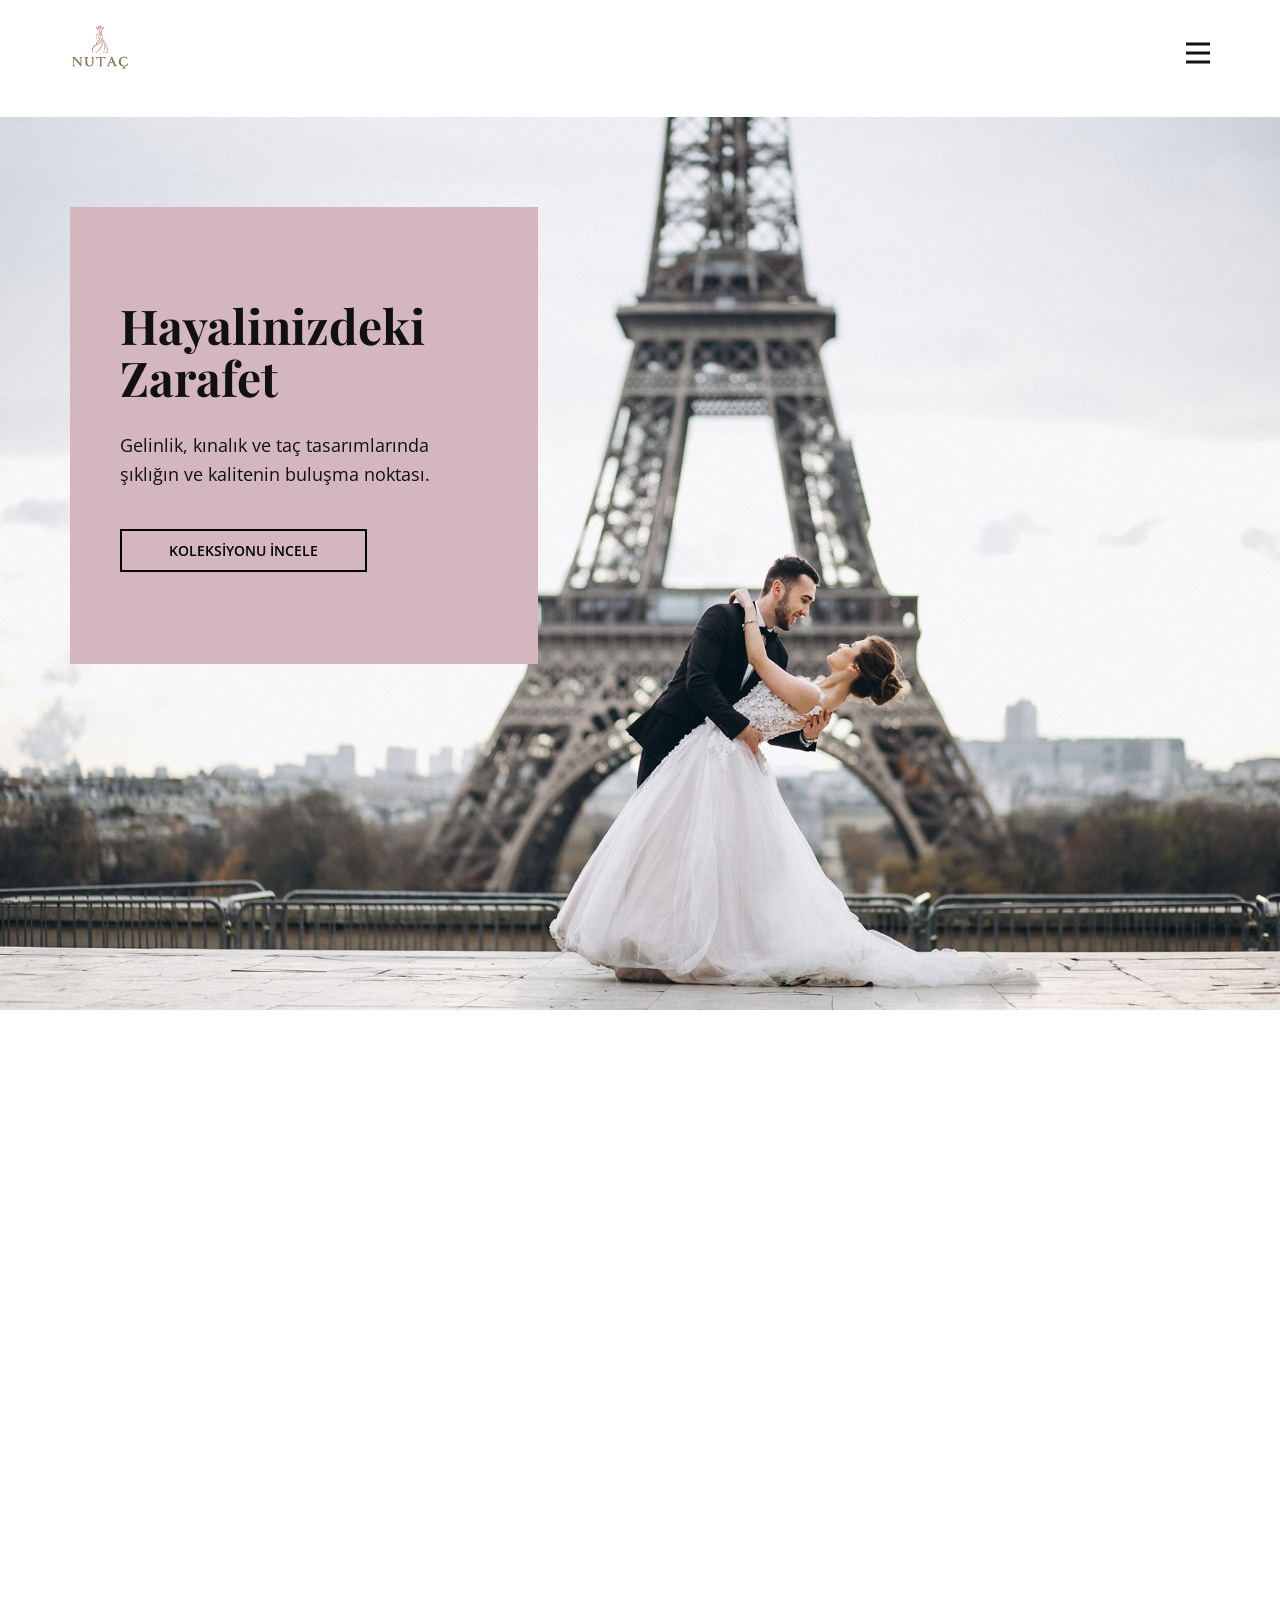
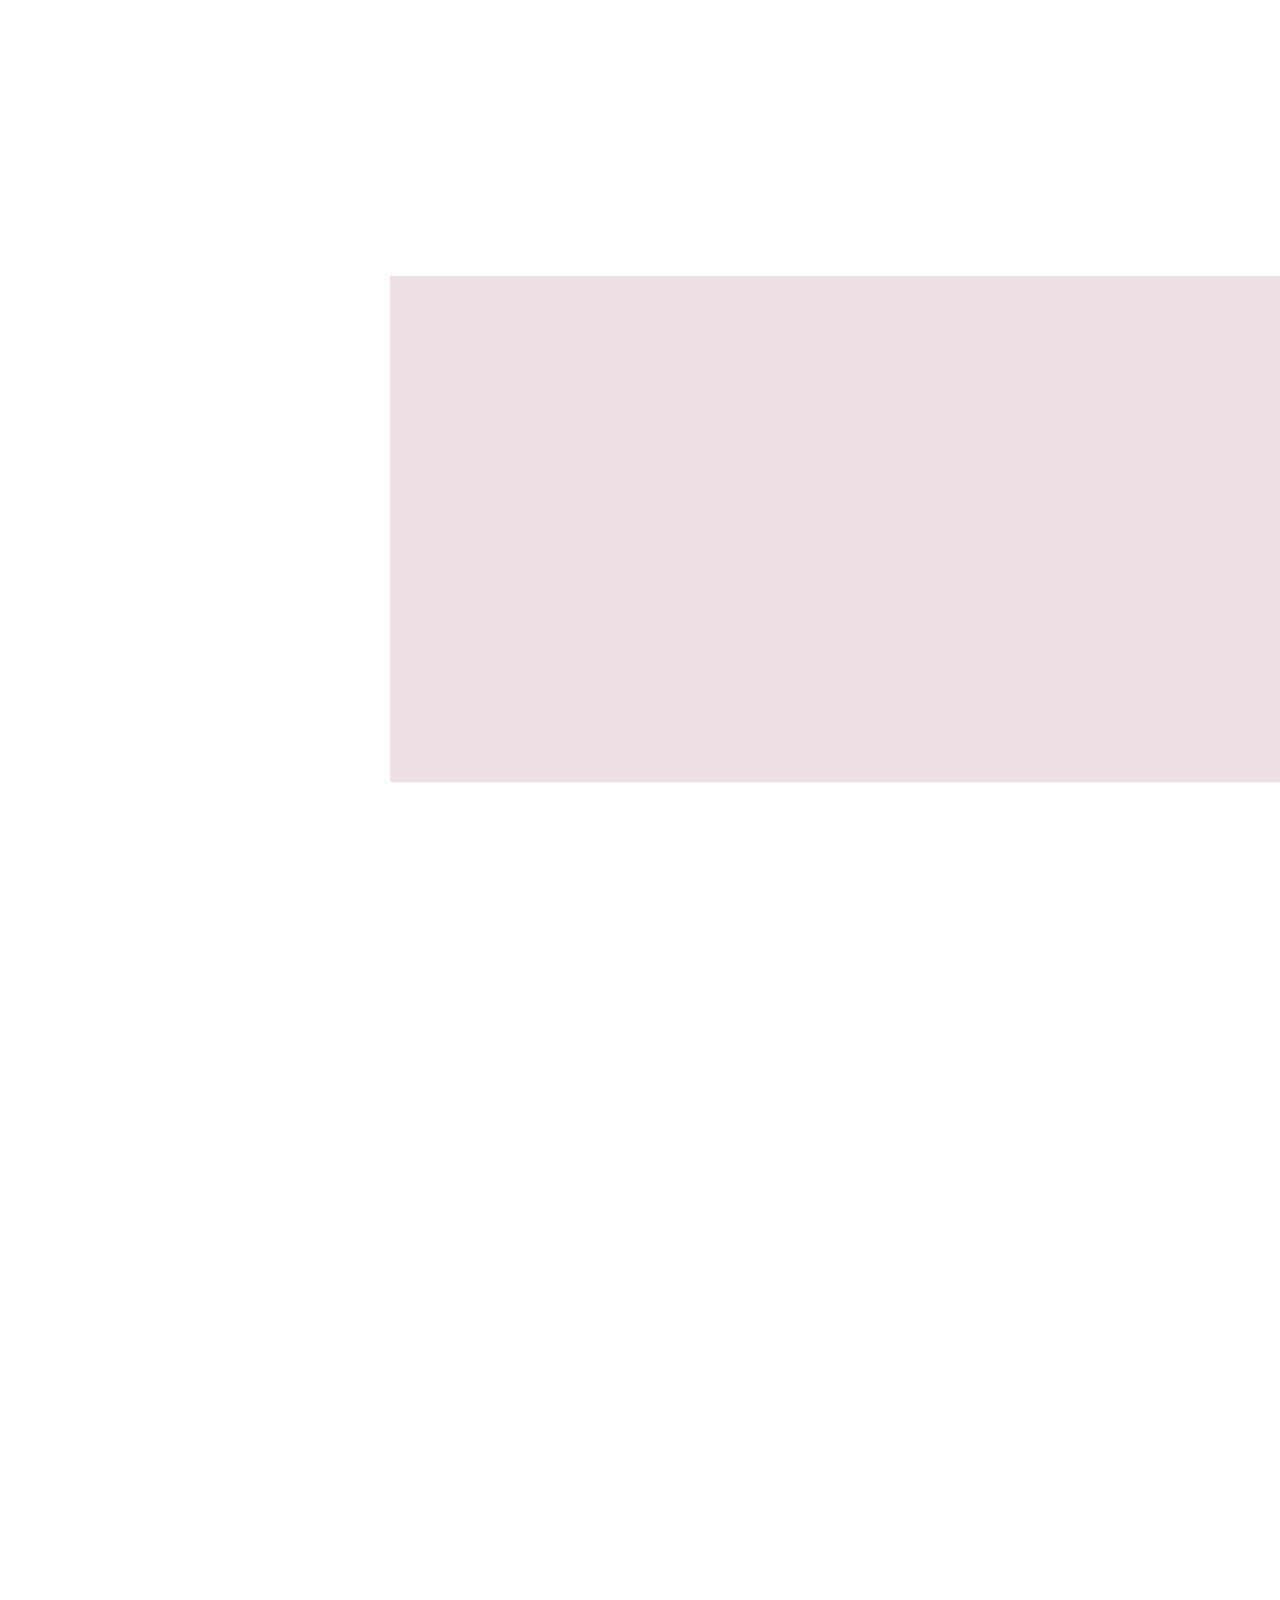
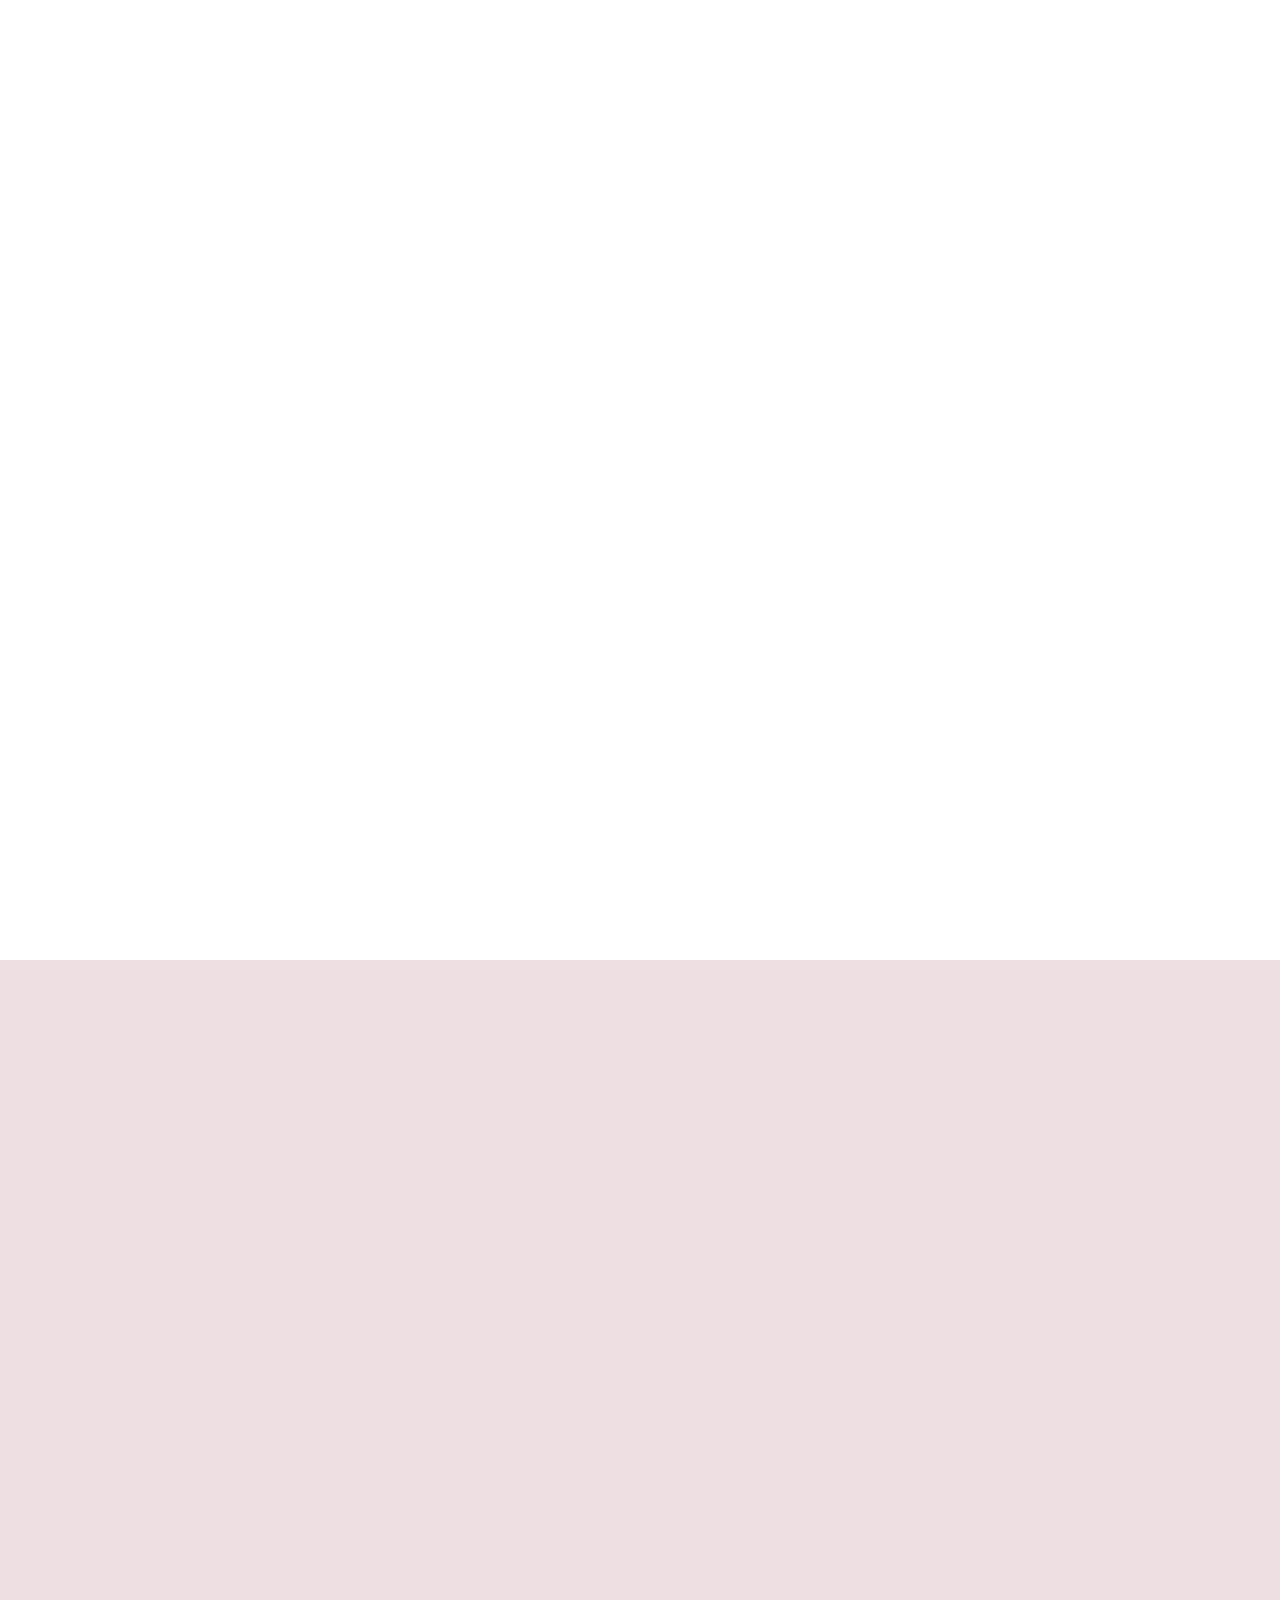
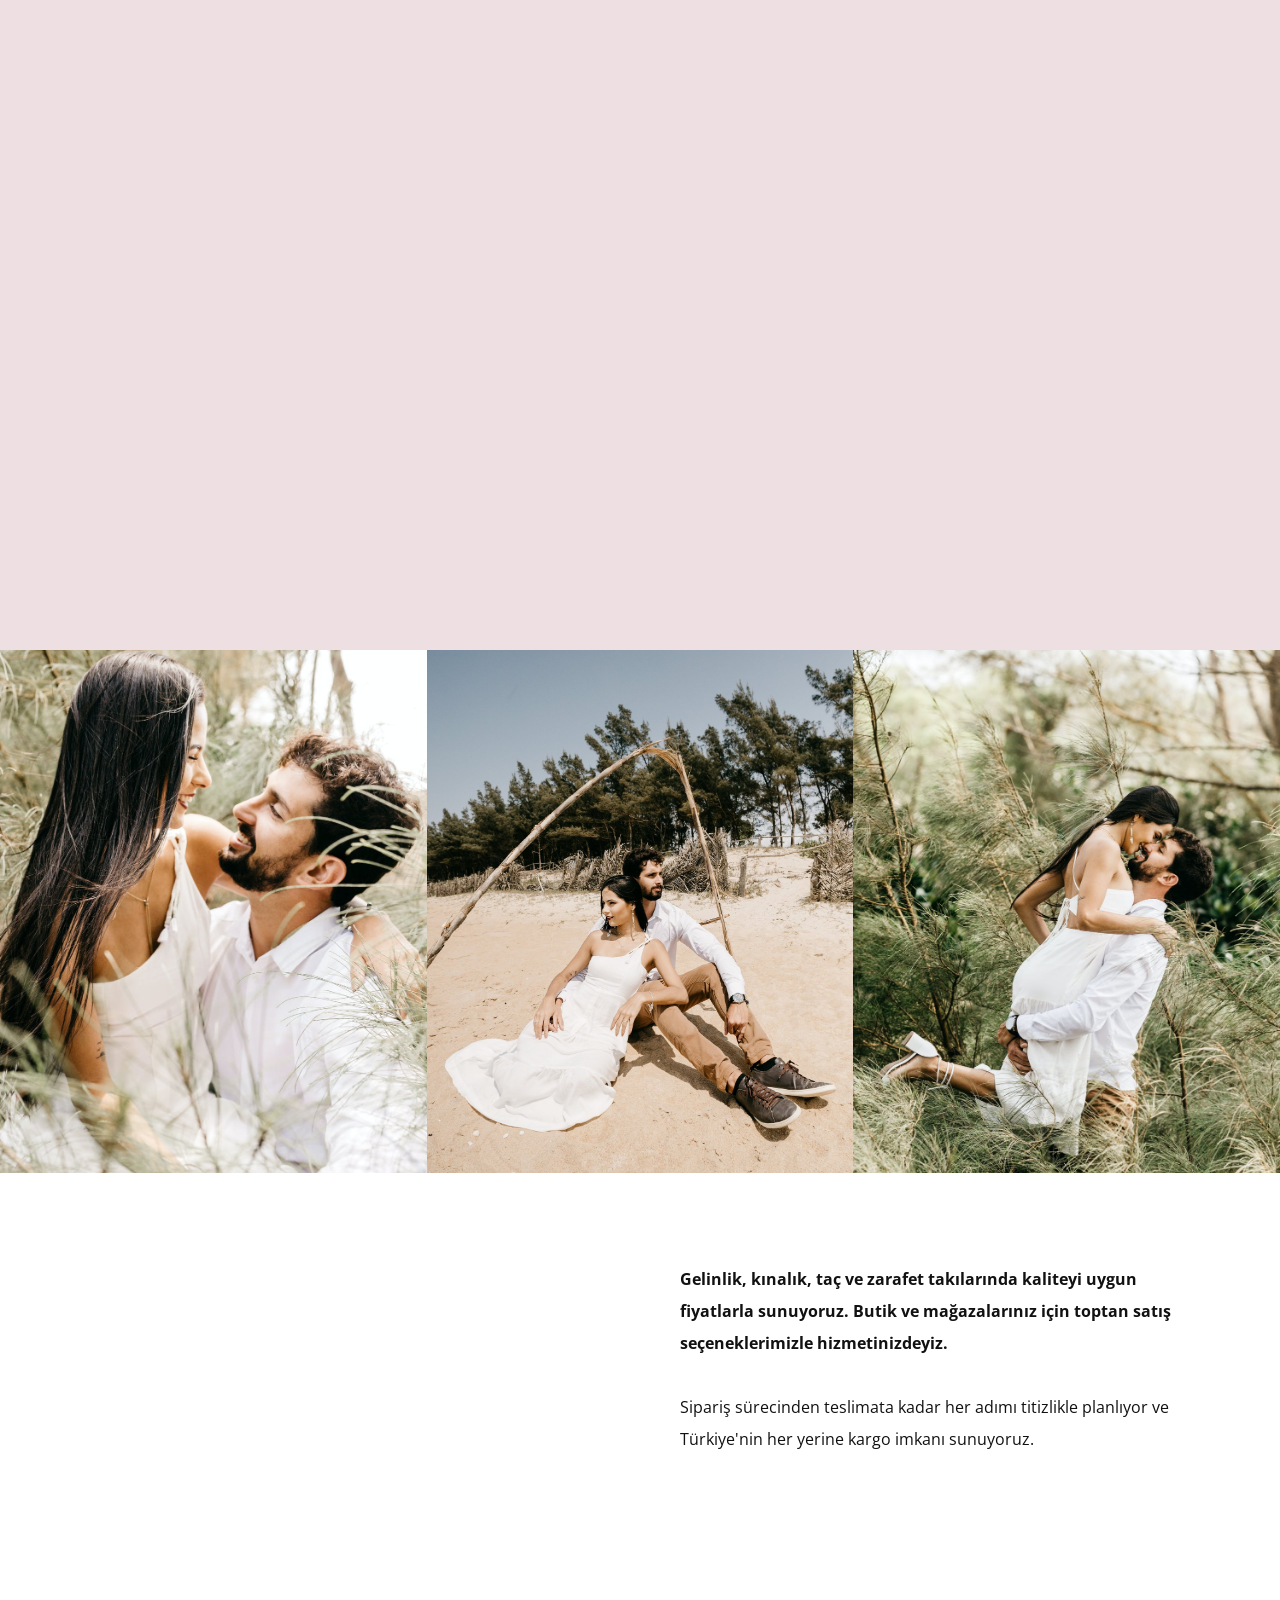
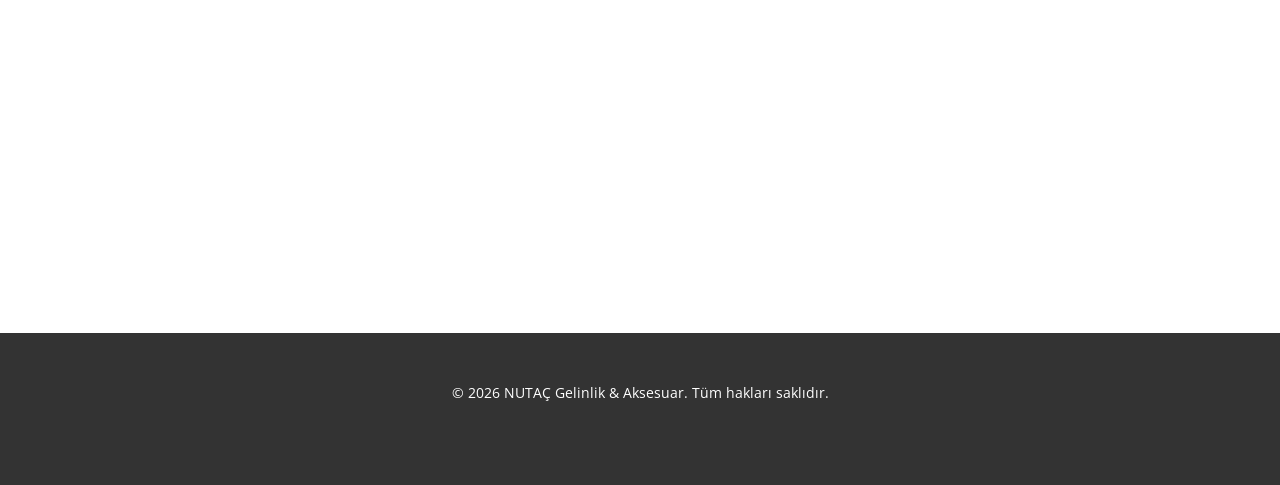
==== Site1/index.html @ aa995e7b "Commit" ====
<!DOCTYPE html>
<html style="font-size: 16px;" lang="tr"><head>
    <meta name="viewport" content="width=device-width, initial-scale=1.0">
    <meta charset="utf-8">
    <meta name="keywords" content="NUTAÇ, Gelinlik, Kınalık, Zarafet Takıları, Taç, Toptan Gelinlik">
    <meta name="description" content="NUTAÇ ile en özel gününüzde kusursuz zarafeti yakalayın. Gelinlik, kınalık, taç ve aksesuarlarda toptan ve perakende satış.">
    <title>NUTAÇ | Ana Sayfa</title>
    <link rel="stylesheet" href="nicepage.css" media="screen">
<link rel="stylesheet" href="index.css" media="screen">
    <script class="u-script" type="text/javascript" src="jquery.js" defer=""></script>
    <script class="u-script" type="text/javascript" src="nicepage.js" defer=""></script>
    <meta name="generator" content="Nicepage 8.5.1, nicepage.com">
    
    <link id="u-page-google-font" rel="stylesheet" href="https://fonts.googleapis.com/css2?display=swap&amp;family=Playfair+Display:ital,wght@0,400;0,500;0,600;0,700;0,800;0,900;1,400;1,500;1,600;1,700;1,800;1,900&amp;family=Open+Sans:ital,wght@0,300;0,400;0,500;0,600;0,700;0,800;1,300;1,400;1,500;1,600;1,700;1,800">
    <script type="application/ld+json">{
    "@context": "http://schema.org",
    "@type": "Organization",
    "name": "Nutaç",
    "logo": "images/default-logo.png"
}</script>
    <meta name="theme-color" content="#d4b6be">
    <meta property="og:title" content="Giriş">
    <meta property="og:type" content="website">
  <meta name="referrer" content="origin"><meta data-intl-tel-input-cdn-path="intlTelInput/"></head>
  <body data-home-page="Giriş.html" data-home-page-title="Giriş" data-path-to-root="./" data-include-products="false" class="u-body u-clearfix u-xl-mode" data-lang="tr"><header class="u-clearfix u-header u-header" id="sec-8409"><div class="u-clearfix u-sheet u-valign-middle u-sheet-1">
        <a href="#" class="u-image u-logo u-image-1" style="width: 60px !important;">
          <img src="images/default-logo.png" class="u-logo-image u-logo-image-1" style="width: 60px !important; height: auto !important;">
        </a>
        <nav class="u-menu u-menu-hamburger u-offcanvas u-menu-1" data-responsive-from="XL" role="navigation">
          <div class="menu-collapse" style="font-size: 1rem; letter-spacing: 0px;">
            <a class="u-button-style u-custom-left-right-menu-spacing u-custom-padding-bottom u-custom-top-bottom-menu-spacing u-hamburger-link u-nav-link u-text-active-palette-1-base u-text-hover-palette-2-base" href="#" tabindex="-1" aria-label="Open menu" aria-controls="ca01">
              <svg class="u-svg-link" viewBox="0 0 24 24"><use xlink:href="#menu-hamburger"></use></svg>
              <svg class="u-svg-content" version="1.1" id="menu-hamburger" viewBox="0 0 16 16" x="0px" y="0px" xmlns:xlink="http://www.w3.org/1999/xlink" xmlns="http://www.w3.org/2000/svg"><g><rect y="1" width="16" height="2"></rect><rect y="7" width="16" height="2"></rect><rect y="13" width="16" height="2"></rect>
</g></svg>
            </a>
          </div>
          <div class="u-custom-menu u-nav-container">
            <ul class="u-nav u-unstyled u-nav-1" role="menubar"><li class="u-nav-item" role="none"><a class="u-button-style u-nav-link u-text-active-palette-1-base u-text-hover-palette-2-base u-nav-link-2" href="./" role="menuitem">Ana Sayfa</a>
</li><li class="u-nav-item" role="none"><a class="u-button-style u-nav-link u-text-active-palette-1-base u-text-hover-palette-2-base u-nav-link-2" href="Hakkında.html" role="menuitem">Hakkımızda</a>
</li><li class="u-nav-item" role="none"><a class="u-button-style u-nav-link u-text-active-palette-1-base u-text-hover-palette-2-base u-nav-link-2" href="Galeri.html" role="menuitem">Koleksiyonlar</a>
</li></ul>
          </div>
          <div class="u-custom-menu u-nav-container-collapse" id="ca01" role="region" aria-label="Menu panel">
            <div class="u-black u-container-style u-inner-container-layout u-opacity u-opacity-95 u-sidenav">
              <div class="u-inner-container-layout u-sidenav-overflow">
                <div class="u-menu-close" tabindex="-1" aria-label="Close menu"></div>
                <ul class="u-align-center u-nav u-popupmenu-items u-unstyled u-nav-2"><li class="u-nav-item"><a class="u-button-style u-nav-link" href="./">Ana Sayfa</a>
</li><li class="u-nav-item"><a class="u-button-style u-nav-link" href="Hakkında.html">Hakkımızda</a>
</li><li class="u-nav-item"><a class="u-button-style u-nav-link" href="Galeri.html">Koleksiyonlar</a>
</li></ul>
              </div>
            </div>
            <div class="u-black u-menu-overlay u-opacity u-opacity-70"></div>
          </div>
        </nav>
        <br>
      </div></header>
    <section class="u-clearfix u-image u-section-1" id="block-1">
      <div class="u-clearfix u-sheet u-sheet-1">
        <div class="u-align-left u-container-align-left u-container-style u-group u-palette-1-base u-group-1" data-animation-name="customAnimationIn" data-animation-duration="1750" data-animation-delay="500">
          <div class="u-container-layout u-valign-middle u-container-layout-1">
            <h1 class="u-align-left u-text u-text-1">Hayalinizdeki <span style="font-weight: 700;">Zarafet</span>
            </h1>
            <p class="u-align-left u-large-text u-text u-text-variant u-text-2">Gelinlik, kınalık ve taç tasarımlarında şıklığın ve kalitenin buluşma noktası.</p>
            <a href="#" class="u-active-white u-align-left u-border-2 u-border-active-white u-border-black u-border-hover-white u-btn u-button-style u-hover-white u-none u-text-active-black u-text-black u-text-hover-black u-btn-2">Koleksiyonu İncele</a>
          </div>
        </div>
      </div>
    </section>
    <section class="u-clearfix u-section-2" id="block-2">
      <div class="u-align-right u-palette-1-light-2 u-shape u-shape-rectangle u-shape-1" data-animation-name="customAnimationIn" data-animation-duration="1500" data-animation-delay="750"></div>
      <div class="custom-expanded data-layout-selected u-clearfix u-layout-wrap u-layout-wrap-1">
        <div class="u-layout">
          <div class="u-layout-row">
            <div class="u-container-style u-layout-cell u-size-34 u-layout-cell-1">
              <div class="u-container-layout u-valign-middle-xs u-container-layout-1">
                <div class="custom-expanded u-palette-1-base u-shape u-shape-rectangle u-shape-2" data-animation-name="customAnimationIn" data-animation-duration="1500" data-animation-delay="500"></div>
                <div class="u-container-style u-group u-image u-image-tiles u-image-1" data-animation-name="customAnimationIn" data-animation-duration="1500" data-animation-delay="500">
                  <div class="u-container-layout u-container-layout-2"></div>
                </div>
                <img src="images/tg-min.jpg" alt="" class="u-image u-image-default u-image-2" data-animation-name="customAnimationIn" data-animation-duration="1500" data-animation-delay="500" data-image-width="1200" data-image-height="879">
              </div>
            </div>
            <div class="u-container-align-left u-container-style u-layout-cell u-size-26 u-layout-cell-2" data-animation-name="customAnimationIn" data-animation-duration="1500" data-animation-delay="500">
              <div class="u-container-layout u-valign-middle u-container-layout-3">
                <h2 class="u-align-left u-text u-text-1"> Kusursuz Tasarımlar<br>
                </h2>
                <p class="u-align-left u-large-text u-text u-text-variant u-text-2">Modern çizgiler ve zarif işçilikle hazırlanan özel koleksiyonlarımız, en mutlu gününüzde size eşlik etmek için tasarlandı. NUTAÇ zarafetiyle fark yaratın.</p>
                <a href="#" class="u-align-left u-border-2 u-border-active-black u-border-hover-black u-border-palette-1-base u-btn u-button-style u-none u-text-active-black u-text-black u-text-hover-black u-btn-2">Daha Fazla Bilgi</a>
              </div>
            </div>
          </div>
        </div>
      </div>
    </section>
    <section class="u-clearfix u-valign-bottom-xl u-white u-section-3" id="block-3">
      <div class="u-align-right u-palette-1-light-2 u-shape u-shape-rectangle u-shape-1" data-animation-name="customAnimationIn" data-animation-duration="1000" data-animation-delay="0"></div>
      <div class="data-layout-selected u-clearfix u-layout-wrap u-layout-wrap-1">
        <div class="u-layout">
          <div class="u-layout-row">
            <div class="u-container-style u-layout-cell u-left-cell u-size-30 u-layout-cell-1" data-animation-name="customAnimationIn" data-animation-duration="1500" data-animation-delay="500">
              <div class="u-container-layout u-valign-top u-container-layout-1">
                <h2 class="u-text u-text-1">Bizimle iletişime geçin, hayalinizdeki tasarımı birlikte hayata geçirelim</h2>
                <div class="u-border-6 u-border-palette-1-base u-line u-line-horizontal u-line-1"></div>
              </div>
            </div>
            <div class="u-container-align-left u-container-style u-layout-cell u-right-cell u-size-30 u-layout-cell-2" data-animation-name="customAnimationIn" data-animation-duration="1500" data-animation-delay="250">
              <div class="u-container-layout u-valign-top u-container-layout-2">
                <p class="u-align-left u-text u-text-2">İster mağazanız için toptan alım yapın, ister kendi düğününüz için özel bir dikim hayal edin. NUTAÇ ekibi olarak beklentilerinizi aşan tasarımları, Türkiye'nin her noktasına güvenle ulaştırmaktan gurur duyuyoruz.</p>
                <a href="#" class="u-align-left u-btn u-button-style u-text-body-alt-color u-btn-1">İletişime Geç</a>
              </div>
            </div>
          </div>
        </div>
      </div>
    </section>
    <section class="u-clearfix u-section-4" id="block-4">
      <div class="u-clearfix u-sheet u-valign-middle u-sheet-1">
        <div class="data-layout-selected u-clearfix u-expanded-width u-gutter-30 u-layout-wrap u-layout-wrap-1">
          <div class="u-gutter-0 u-layout">
            <div class="u-layout-row">
              <div class="u-size-30">
                <div class="u-layout-col">
                  <div class="u-align-left u-container-align-left u-container-style u-image u-layout-cell u-left-cell u-size-30 u-image-1" data-image-width="800" data-image-height="800" data-animation-name="customAnimationIn" data-animation-duration="1500" data-animation-delay="500">
                    <div class="u-container-layout u-container-layout-1"></div>
                  </div>
                  <div class="u-align-left u-container-align-left u-container-style u-layout-cell u-left-cell u-size-30 u-layout-cell-2" data-animation-name="customAnimationIn" data-animation-duration="1500" data-animation-delay="250">
                    <div class="u-container-layout u-valign-top u-container-layout-2">
                      <h2 class="u-align-left u-text u-text-1">Göz Alıcı <span style="font-weight: 700;">Kınalıklar</span>
                      </h2>
                      <p class="u-align-left u-text u-text-2">Kına gecenizi unutulmaz kılacak, geleneksel ile moderni harmanlayan şık tasarımlarımızla gecenin yıldızı olun.</p>
                      <a href="#" class="u-align-left u-btn u-button-style u-text-body-alt-color u-btn-2">Detayları Gör</a>
                    </div>
                  </div>
                </div>
              </div>
              <div class="u-size-30">
                <div class="u-layout-row">
                  <div class="u-align-left u-container-align-left u-container-style u-layout-cell u-right-cell u-size-60 u-layout-cell-3">
                    <div class="u-container-layout u-container-layout-3">
                      <div class="u-align-left u-palette-1-light-2 u-shape u-shape-1" data-animation-name="customAnimationIn" data-animation-duration="1500" data-animation-delay="500"></div>
                      <p class="u-text u-text-4" data-animation-name="customAnimationIn" data-animation-duration="1500" data-animation-delay="500">Zarafet takıları ve taç aksesuarları koleksiyonumuzla, her bir detayın özenle işlendiği büyüleyici kombinler oluşturabilirsiniz. Toptan ve perakende siparişleriniz büyük bir hassasiyetle hazırlanır.</p>
                      <img src="images/bride-holds-beautiful-bridal-bouquet-close-up_8353-10474.jpg" alt="" class="u-align-left u-image u-image-2" data-animation-name="customAnimationIn" data-animation-duration="1500" data-animation-delay="250">
                    </div>
                  </div>
                </div>
              </div>
            </div>
          </div>
        </div>
      </div>
    </section>
    <section class="u-align-center u-clearfix u-container-align-center u-section-5" id="block-5">
      <div class="u-clearfix u-sheet u-valign-middle u-sheet-1">
        <div class="data-layout-selected u-clearfix u-expanded-width u-gutter-0 u-layout-wrap u-layout-wrap-1">
          <div class="u-gutter-0 u-layout">
            <div class="u-layout-row">
              <div class="u-size-30 u-size-60-md">
                <div class="u-layout-col">
                  <div class="u-size-30">
                    <div class="u-layout-row">
                      <div class="u-align-left u-container-align-left u-container-style u-layout-cell u-size-60 u-layout-cell-1" data-animation-name="customAnimationIn" data-animation-duration="1750" data-animation-delay="500">
                        <div class="u-container-layout u-container-layout-1">
                          <h3 class="u-text u-text-1">Kalite</h3>
                          <blockquote class="u-text u-text-2">Gelinlik ve kınalık modellerimizde kullandığımız kumaş ve işlemeler, uzun yıllara dayanan usta işçiliğin bir eseridir. </blockquote>
                        </div>
                      </div>
                    </div>
                  </div>
                  <div class="u-size-30">
                    <div class="u-layout-row">
                      <div class="u-align-left u-container-align-left u-container-style u-layout-cell u-size-60 u-layout-cell-2" data-animation-name="customAnimationIn" data-animation-duration="1500" data-animation-delay="750">
                        <div class="u-container-layout u-valign-top u-container-layout-2">
                          <h3 class="u-text u-text-3">Şıklık</h3>
                          <blockquote class="u-text u-text-4">Zarif taçlarımız ve aksesuarlarımız, sadeliği ve ihtişamı aynı anda üzerinde taşımak isteyen gelinler için tasarlandı. </blockquote>
                        </div>
                      </div>
                    </div>
                  </div>
                </div>
              </div>
              <div class="u-size-30 u-size-60-md">
                <div class="u-layout-col">
                  <div class="u-container-style u-image u-layout-cell u-right-cell u-size-60 u-image-1" data-animation-name="customAnimationIn" data-animation-duration="1500" data-animation-delay="500">
                    <div class="u-container-layout u-container-layout-3"></div>
                  </div>
                </div>
              </div>
            </div>
          </div>
        </div>
      </div>
    </section>
    <section class="u-clearfix u-container-align-center u-palette-1-light-2 u-section-6" id="block-6">
      <div class="u-clearfix u-sheet u-valign-middle u-sheet-1">
        <div class="u-border-10 u-border-white u-image u-image-circle u-image-1" data-animation-name="customAnimationIn" data-animation-duration="1500" data-animation-delay="500"></div>
        <div class="u-image u-image-circle u-image-2" data-animation-name="customAnimationIn" data-animation-duration="1500" data-animation-delay="250"></div>
        <div class="u-border-20 u-border-white u-image u-image-circle u-image-3" data-image-width="700" data-image-height="1049" data-animation-name="customAnimationIn" data-animation-duration="1500" data-animation-delay="500"></div>
        <div class="u-shape u-shape-svg u-text-palette-1-base u-shape-1" data-animation-name="customAnimationIn" data-animation-duration="1500" data-animation-delay="750">
          <svg class="u-svg-link" preserveAspectRatio="none" viewBox="0 0 160 160" style=""><use xlink:href="#svg-1186"></use></svg>
          <svg xmlns="http://www.w3.org/2000/svg" xmlns:xlink="http://www.w3.org/1999/xlink" version="1.1" xml:space="preserve" class="u-svg-content" viewBox="0 0 160 160" x="0px" y="0px" id="svg-1186" style="enable-background:new 0 0 160 160;"><path d="M80,30c27.6,0,50,22.4,50,50s-22.4,50-50,50s-50-22.4-50-50S52.4,30,80,30 M80,0C35.8,0,0,35.8,0,80s35.8,80,80,80
  s80-35.8,80-80S124.2,0,80,0L80,0z"></path></svg>
        </div>
        <div class="u-shape u-shape-svg u-text-palette-1-base u-shape-2" data-animation-name="customAnimationIn" data-animation-duration="1500" data-animation-delay="750">
          <svg class="u-svg-link" preserveAspectRatio="none" viewBox="0 0 160 160" style=""><use xlink:href="#svg-525f"></use></svg>
          <svg xmlns="http://www.w3.org/2000/svg" xmlns:xlink="http://www.w3.org/1999/xlink" version="1.1" xml:space="preserve" class="u-svg-content" viewBox="0 0 160 160" x="0px" y="0px" id="svg-525f" style="enable-background:new 0 0 160 160;"><path d="M80,30c27.6,0,50,22.4,50,50s-22.4,50-50,50s-50-22.4-50-50S52.4,30,80,30 M80,0C35.8,0,0,35.8,0,80s35.8,80,80,80
  s80-35.8,80-80S124.2,0,80,0L80,0z"></path></svg>
        </div>
        <div class="u-align-center u-container-align-center u-container-style u-expanded-width u-group u-shape-rectangle u-group-1" data-animation-name="flipIn" data-animation-duration="1500" data-animation-direction="X" data-animation-delay="750">
          <div class="u-container-layout u-valign-top u-container-layout-1">
            <h2 class="u-align-center u-text u-text-default u-text-1">Unutulmaz Anlar İçin</h2>
            <p class="u-align-center u-text u-text-2">Hayatınızın en anlamlı imzasını atarken üzerinizde NUTAÇ imzasını taşıyın. Siz sadece bu anın tadını çıkarın, geri kalan zarafeti biz tasarlayalım.</p>
            <a href="#" class="u-active-white u-align-center u-border-2 u-border-active-white u-border-black u-border-hover-white u-btn u-button-style u-hover-white u-none u-text-active-black u-text-black u-text-hover-black u-btn-2">Koleksiyonlara Göz At</a>
          </div>
        </div>
      </div>
    </section>
    <section class="u-clearfix u-section-7" id="block-7">
      <div class="u-expanded-width u-gallery u-layout-grid u-lightbox u-no-transition u-show-text-on-hover u-gallery-1">
        <div class="u-gallery-inner u-gallery-inner-1">
          <div class="u-effect-fade u-gallery-item">
            <div class="u-back-slide">
              <img class="u-back-image u-expanded" src="images/pexels-photo-5353558.jpeg">
            </div>
            <div class="u-over-slide u-shading u-over-slide-1"></div>
          </div>
          <div class="u-effect-fade u-gallery-item">
            <div class="u-back-slide">
              <img class="u-back-image u-expanded" src="images/pexels-jonathan-borba-5353561.jpg">
            </div>
            <div class="u-over-slide u-shading u-over-slide-2"></div>
          </div>
          <div class="u-effect-fade u-gallery-item">
            <div class="u-back-slide">
              <img class="u-back-image u-expanded" src="images/pexels-photo-5353560.jpeg">
            </div>
            <div class="u-over-slide u-shading u-over-slide-3"></div>
          </div>
        </div>
      </div>
    </section>
    <section class="u-clearfix u-container-align-center u-section-8" id="block-8">
      <div class="u-clearfix u-sheet u-valign-middle u-sheet-1">
        <div class="data-layout-selected u-clearfix u-expanded-width u-gutter-20 u-layout-wrap u-layout-wrap-1">
          <div class="u-layout">
            <div class="u-layout-row">
              <div class="u-size-30 u-size-60-md">
                <div class="u-layout-col">
                  <div class="u-align-left u-container-align-left u-container-style u-layout-cell u-palette-1-light-2 u-right-cell u-size-60 u-layout-cell-1" data-animation-name="customAnimationIn" data-animation-duration="1500" data-animation-delay="500">
                    <div class="u-container-layout u-valign-middle u-container-layout-1">
                      <h2 class="u-align-left u-text u-text-1">Bize Ulaşın</h2>
                      <p class="u-align-left u-text u-text-2">Toptan ve perakende siparişleriniz için yandaki formu doldurabilirsiniz.</p>
                      <div class="u-form u-form-1">
                        <form action="https://service.nicepagesrv.com/form/v4/form-process" class="u-clearfix u-form-spacing-30 u-form-vertical u-inner-form" style="padding: 0;" source="email" name="form">
                          <div class="u-form-email u-form-group u-form-partition-factor-2 u-form-group-1">
                            <label for="email-da30" class="u-form-control-hidden u-label">E-posta</label>
                            <input type="email" placeholder="Geçerli bir e-posta adresi girin" id="email-da30" name="email" class="u-border-2 u-border-grey-75 u-border-no-left u-border-no-right u-border-no-top u-input u-input-rectangle" required="">
                          </div>
                          <div class="u-form-group u-form-name u-form-partition-factor-2 u-form-group-2">
                            <label for="name-da30" class="u-form-control-hidden u-label">Adınız</label>
                            <input type="text" placeholder="Adınızı ve Soyadınızı girin" id="name-da30" name="name" class="u-border-2 u-border-grey-75 u-border-no-left u-border-no-right u-border-no-top u-input u-input-rectangle" required="">
                          </div>
                          <div class="u-form-agree u-form-group u-form-group-3">
                            <label class="u-block-c535-32 u-field-label" style=""></label>
                            <input type="checkbox" id="agree-1d18" name="agree" class="u-agree-checkbox u-field-input" required="">
                            <label for="agree-1d18" class="u-block-c535-32 u-field-label" style=""><a href="#">Gizlilik Politikasını</a> okudum ve kabul ediyorum.
                            </label>
                          </div>
                          <div class="u-form-group u-form-message u-form-group-4">
                            <label for="message-da30" class="u-form-control-hidden u-label">Mesajınız</label>
                            <textarea placeholder="Mesajınızı veya talebinizi buraya yazın..." rows="4" cols="50" id="message-da30" name="message" class="u-border-2 u-border-grey-75 u-border-no-left u-border-no-right u-border-no-top u-input u-input-rectangle" required=""></textarea>
                          </div>
                          <div class="u-align-left u-form-group u-form-submit u-form-group-5">
                            <a href="#" class="u-border-2 u-border-black u-btn u-btn-submit u-button-style u-hover-black u-none u-text-black u-text-hover-white u-btn-1">Gönder</a>
                            <input type="submit" value="submit" class="u-form-control-hidden">
                          </div>
                          <div class="u-form-send-message u-form-send-success">Teşekkür ederiz! Mesajınız başarıyla gönderildi.</div>
                          <div class="u-form-send-error u-form-send-message">Mesajınız gönderilemedi. Lütfen eksik alanları kontrol edip tekrar deneyin.</div>
                          <input type="hidden" value="" name="recaptchaResponse">
                          <input type="hidden" name="formServices" value="0ea38d83-d0f1-a2e1-7059-d34b3627160c">
                        </form>
                      </div>
                    </div>
                  </div>
                </div>
              </div>
              <div class="u-size-30 u-size-60-md">
                <div class="u-layout-col">
                  <div class="u-size-40">
                    <div class="u-layout-row">
                      <div class="u-container-align-left u-container-style u-layout-cell u-left-cell u-size-60 u-layout-cell-2" data-animation-name="customAnimationIn" data-animation-duration="1500" data-animation-delay="250">
                        <div class="u-container-layout u-valign-top u-container-layout-2">
                          <p class="u-align-left u-text u-text-3"><b style="">Gelinlik, kınalık, taç ve zarafet takılarında kaliteyi uygun fiyatlarla sunuyoruz. Butik ve mağazalarınız için toptan satış seçeneklerimizle hizmetinizdeyiz.</b>
                            <br>
                            <br>Sipariş sürecinden teslimata kadar her adımı titizlikle planlıyor ve Türkiye'nin her yerine kargo imkanı sunuyoruz.<br>
                          </p>
                        </div>
                      </div>
                    </div>
                  </div>
                  <div class="u-size-20">
                    <div class="u-layout-row">
                      <div class="u-container-align-left u-container-style u-layout-cell u-size-36 u-layout-cell-3" data-animation-name="customAnimationIn" data-animation-duration="1500" data-animation-delay="250">
                        <div class="u-container-layout u-valign-top u-container-layout-3">
                          <p class="u-align-left u-text u-text-4">Hızlı teslimat, güvenli alışveriş ve usta işçiliğin adresi NUTAÇ ile hayalinizdeki görünüme kavuşun.</p>
                        </div>
                      </div>
                      <div class="u-align-left u-container-align-left u-container-style u-image u-layout-cell u-left-cell u-size-24 u-image-1" data-image-width="626" data-image-height="939" data-animation-name="customAnimationIn" data-animation-duration="1500" data-animation-delay="500">
                        <div class="u-container-layout u-container-layout-4"></div>
                      </div>
                    </div>
                  </div>
                </div>
              </div>
            </div>
          </div>
        </div>
      </div>
    </section>
    
    <footer class="u-align-center u-clearfix u-container-align-center u-footer u-grey-80 u-footer" id="sec-b85e"><div class="u-clearfix u-sheet u-sheet-1">
        <p class="u-small-text u-text u-text-variant u-text-1">© 2026 NUTAÇ Gelinlik & Aksesuar. Tüm hakları saklıdır.</p>
      </div></footer>
    <section class="u-backlink u-clearfix u-grey-80"></section>
  
</body></html>
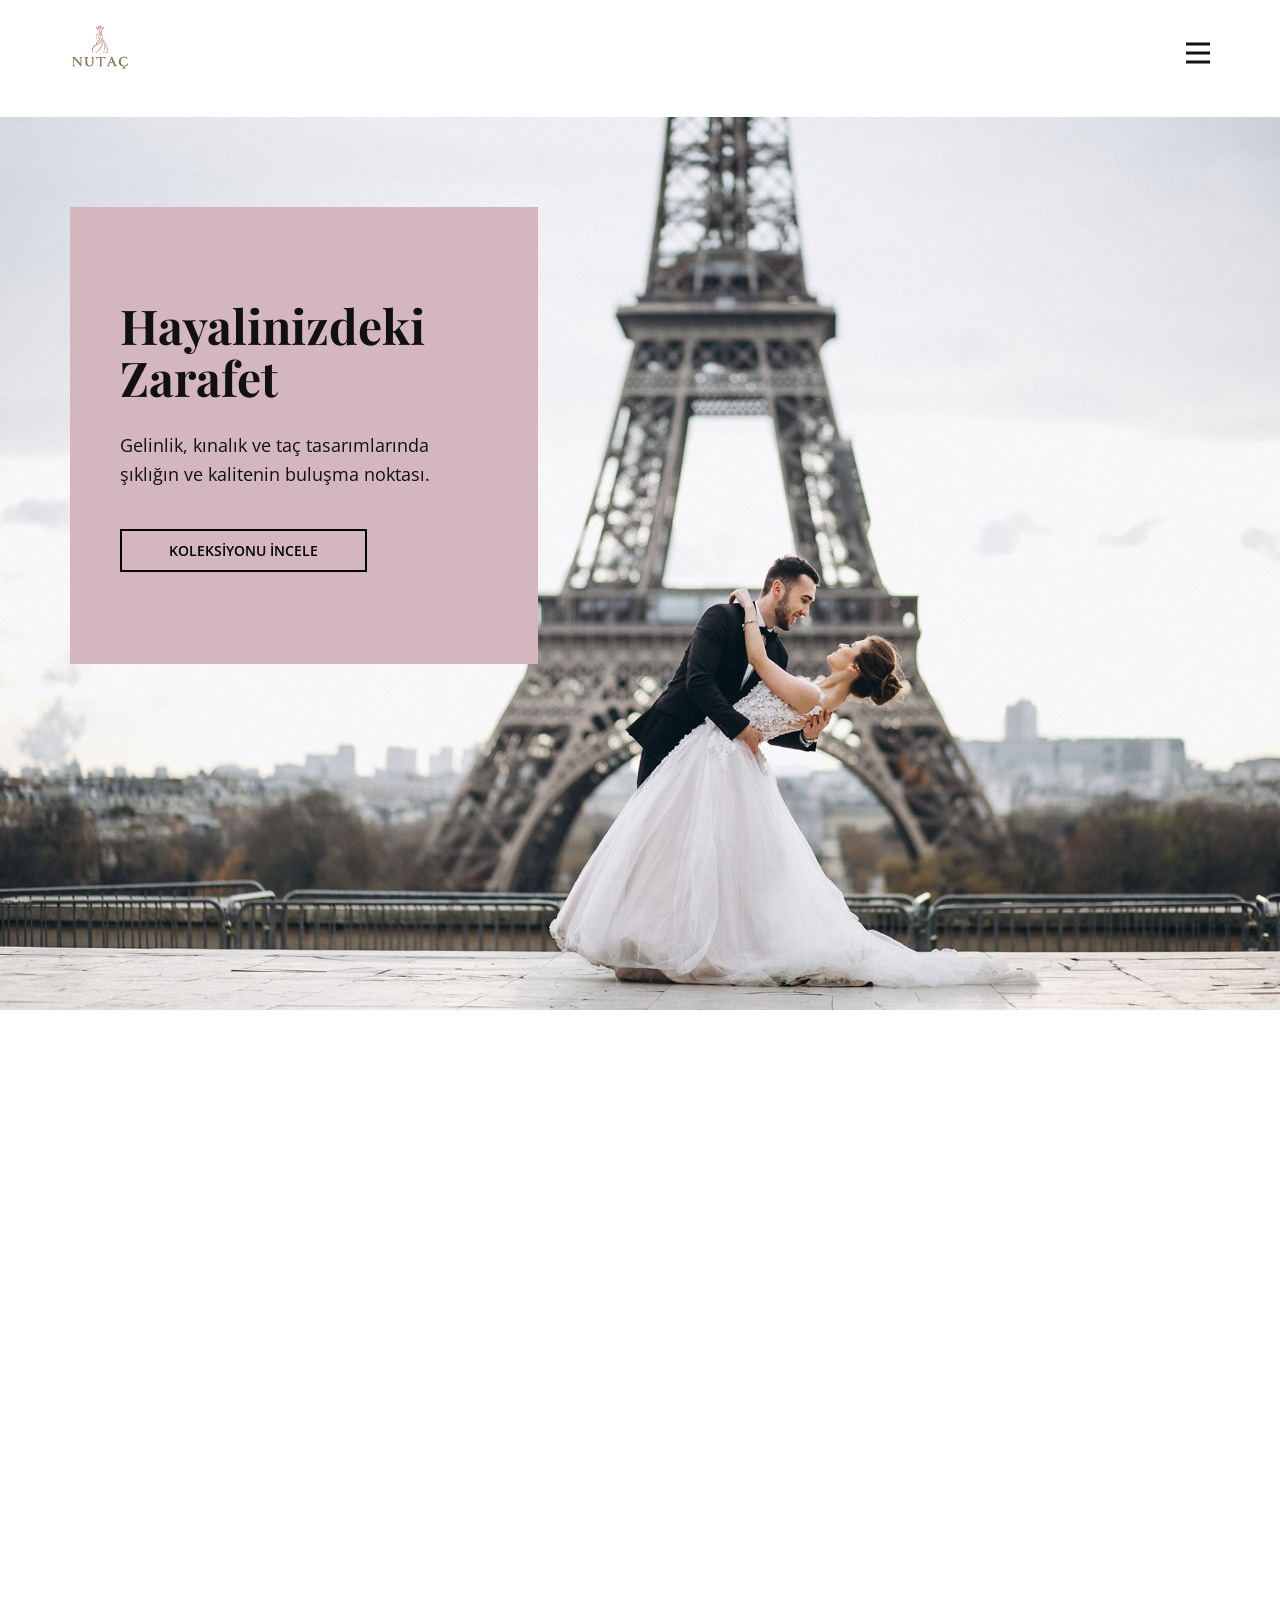
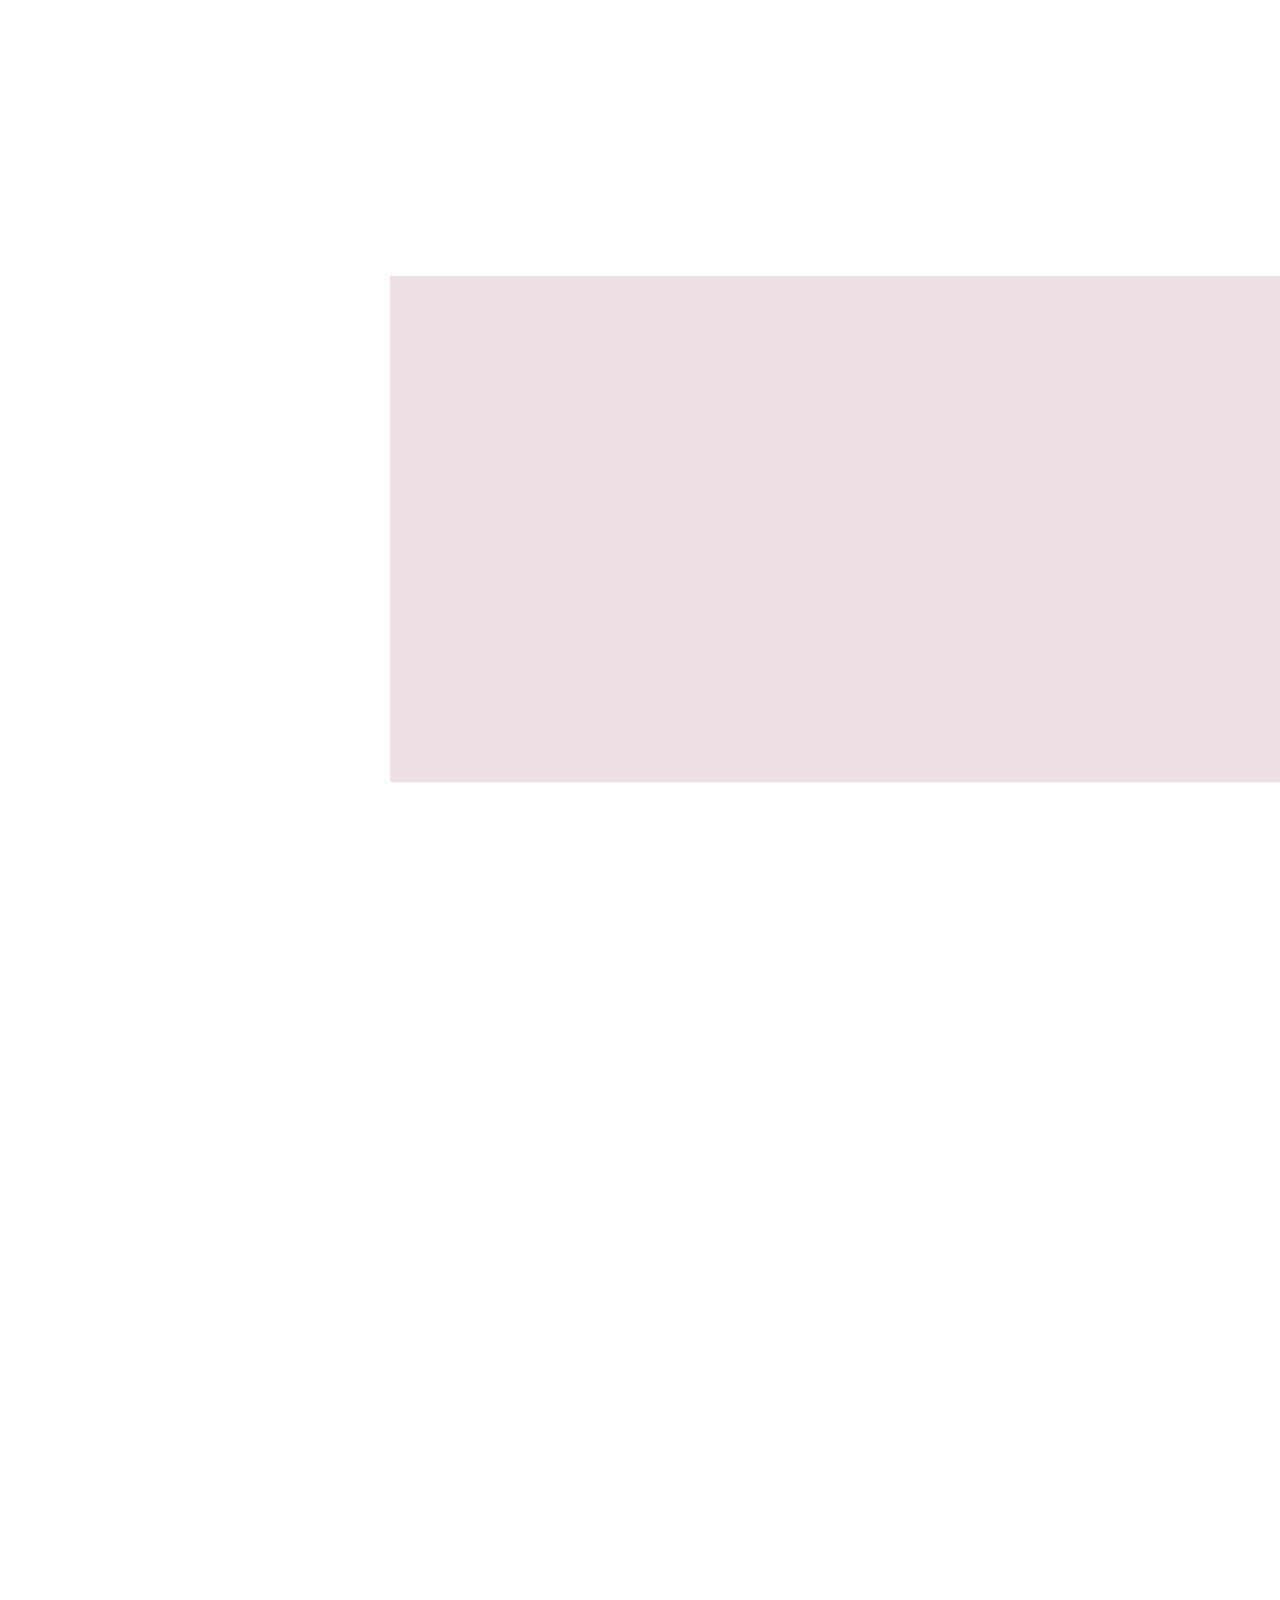
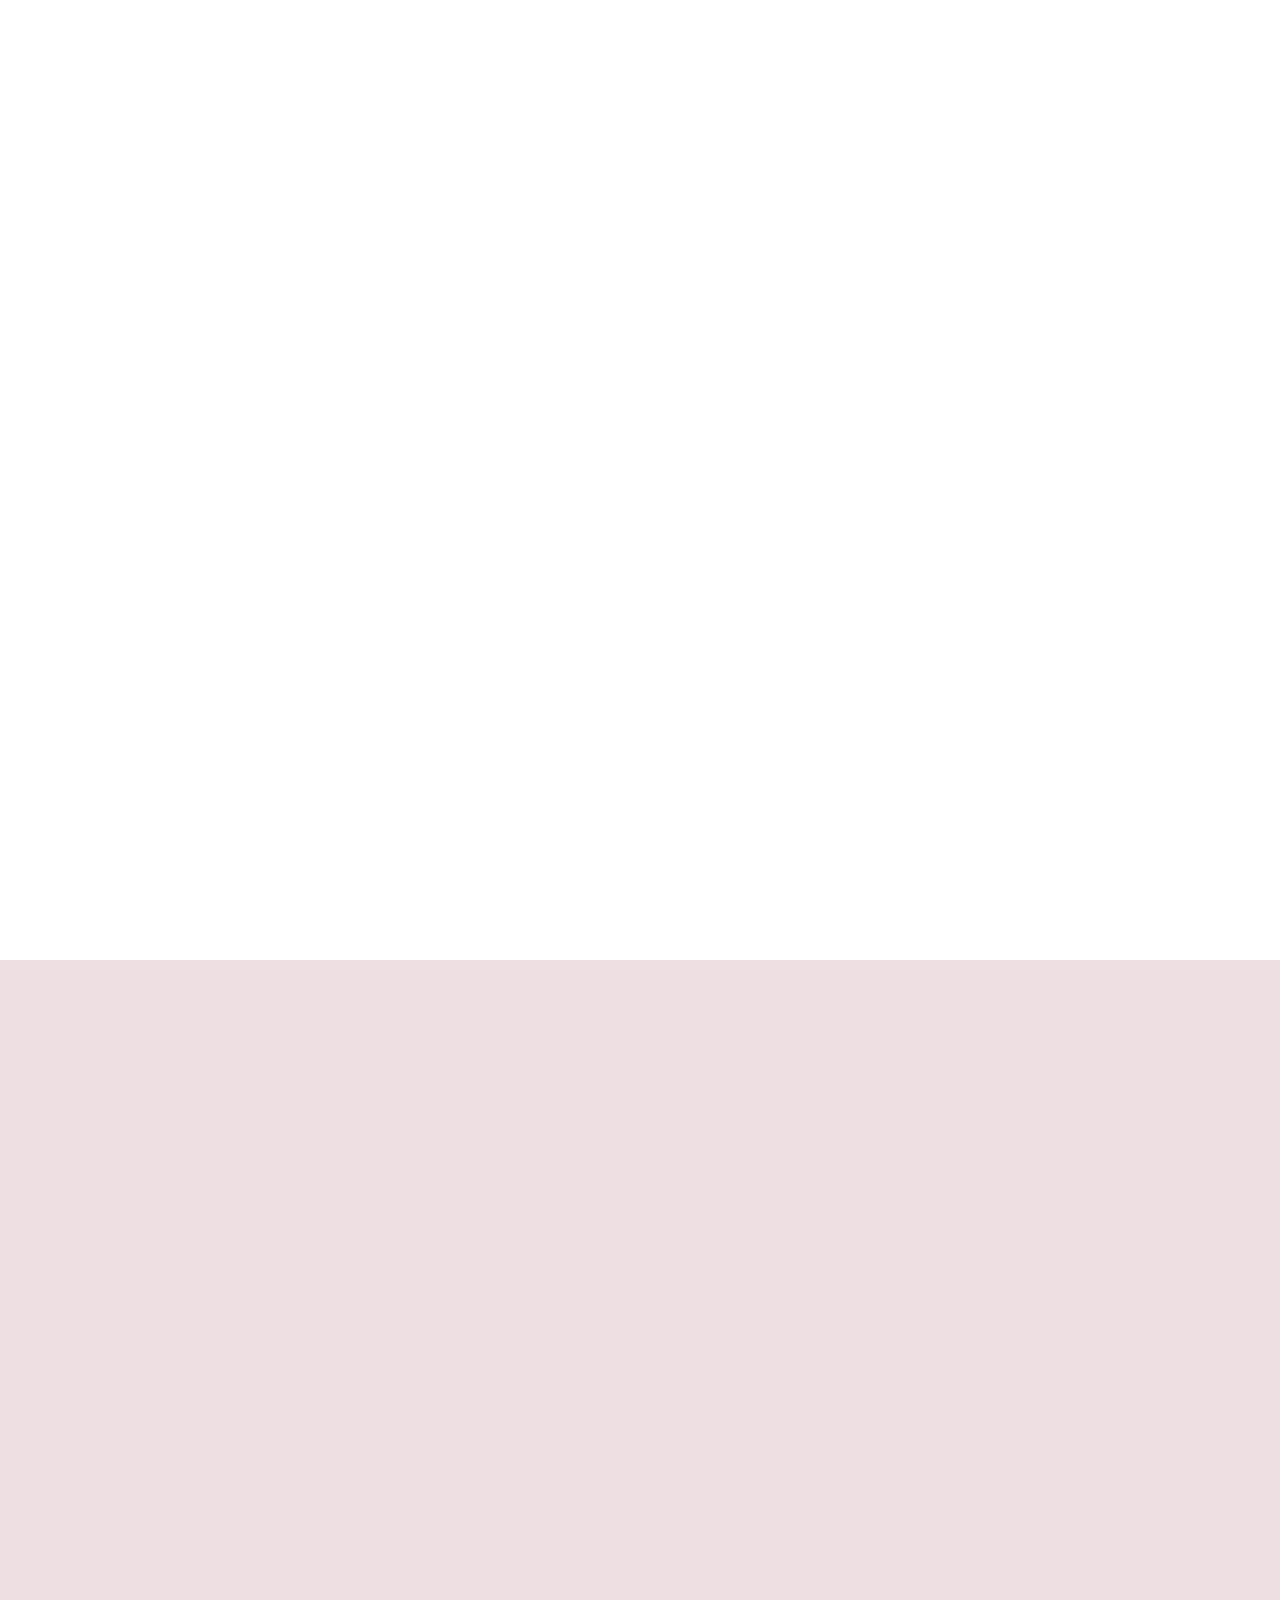
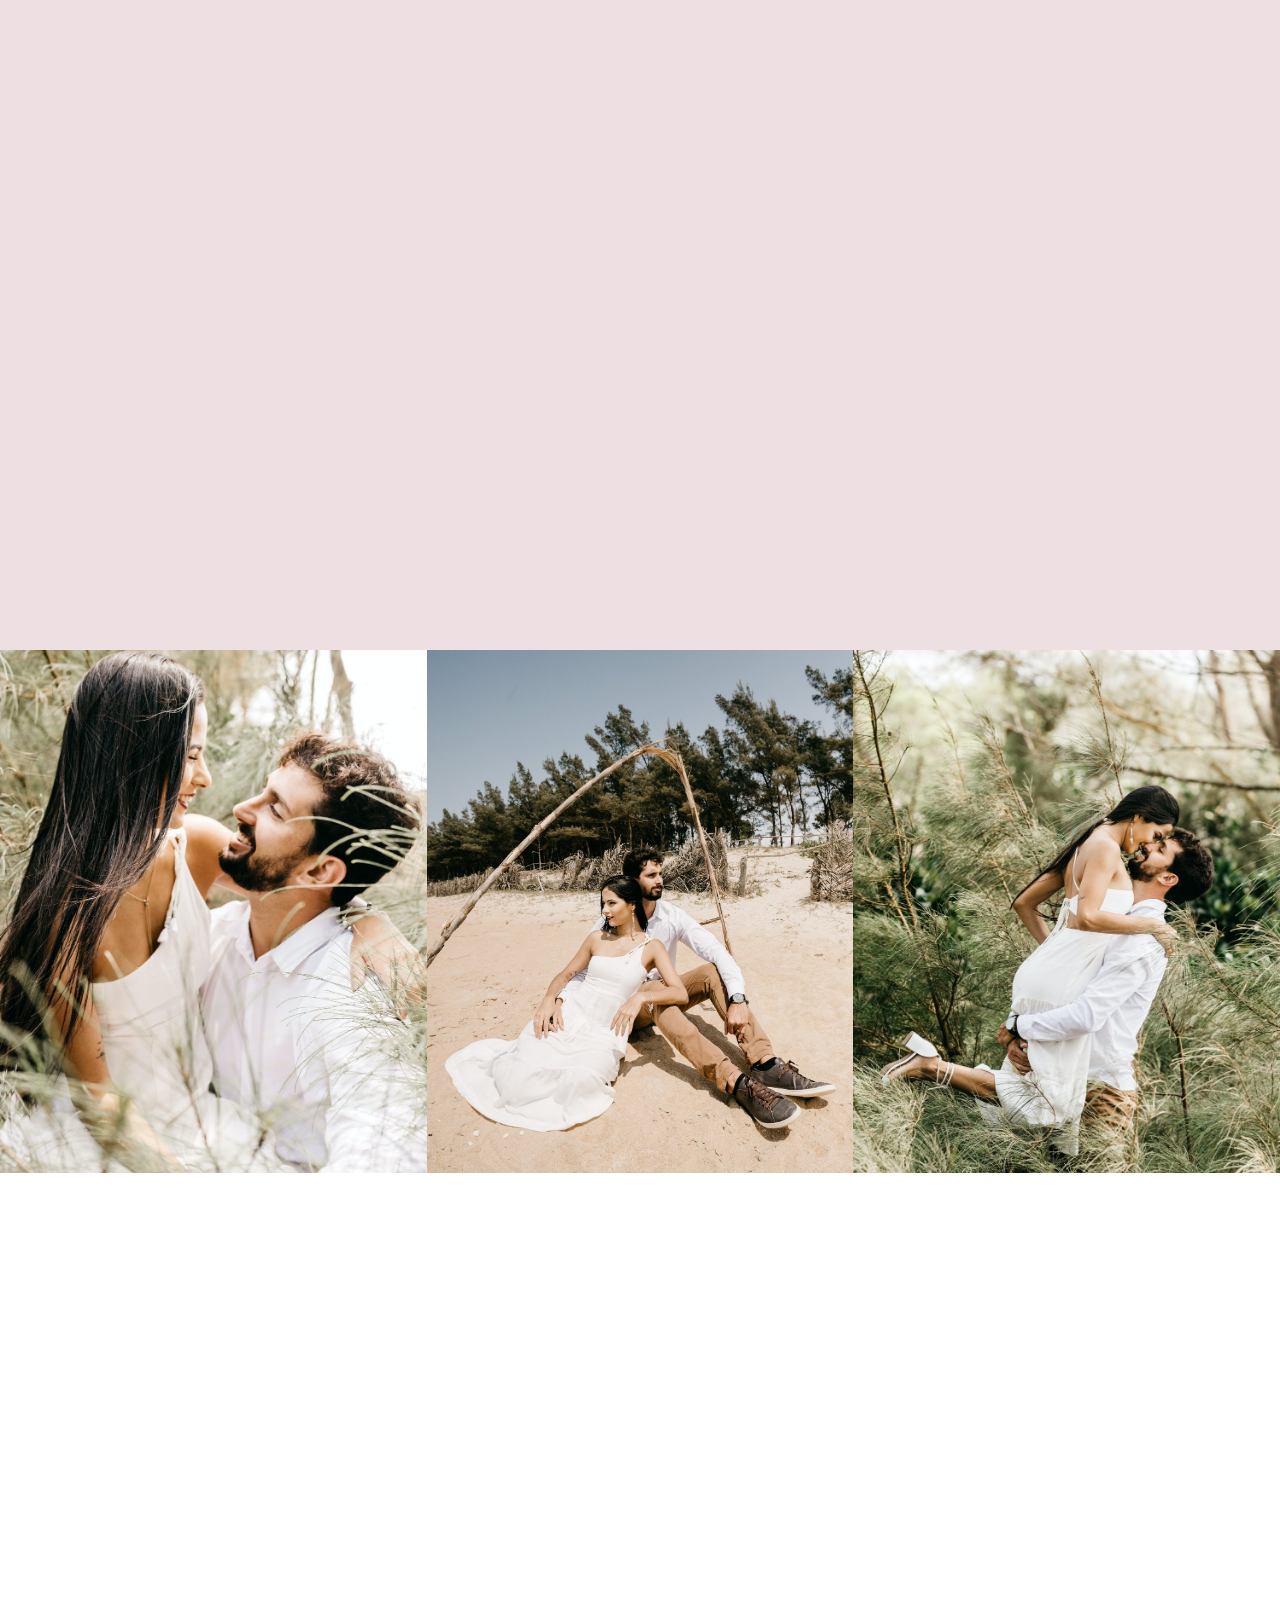
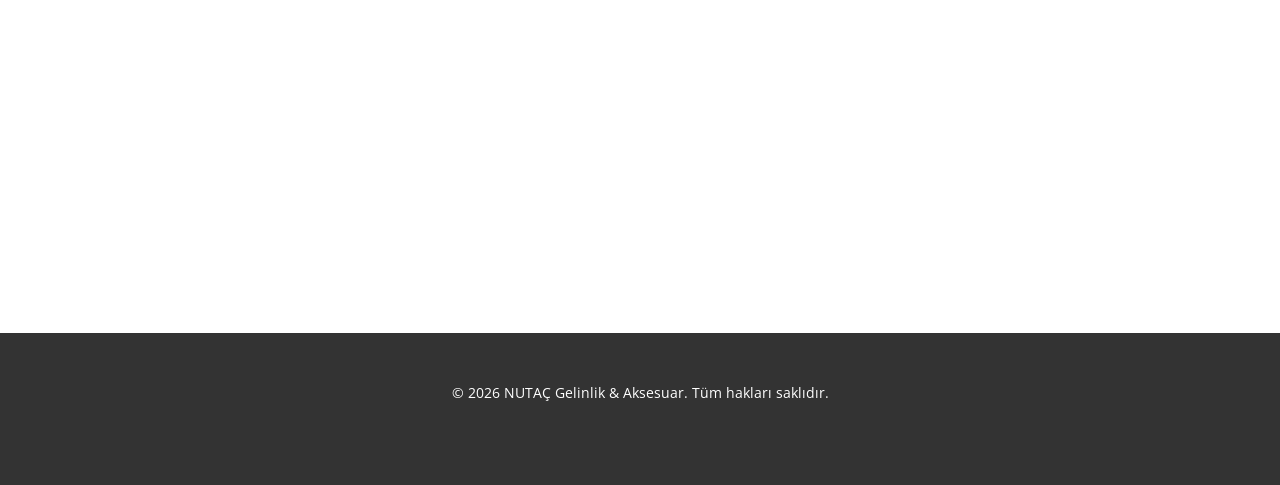
==== commit 4d4615d1: "Little bit change" ====
--- a/Site1/index.html
+++ b/Site1/index.html
@@ -62,7 +62,7 @@
             <h1 class="u-align-left u-text u-text-1">Hayalinizdeki <span style="font-weight: 700;">Zarafet</span>
             </h1>
             <p class="u-align-left u-large-text u-text u-text-variant u-text-2">Gelinlik, kınalık ve taç tasarımlarında şıklığın ve kalitenin buluşma noktası.</p>
-            <a href="#" class="u-active-white u-align-left u-border-2 u-border-active-white u-border-black u-border-hover-white u-btn u-button-style u-hover-white u-none u-text-active-black u-text-black u-text-hover-black u-btn-2">Koleksiyonu İncele</a>
+            <a href="Galeri.html" class="u-active-white u-align-left u-border-2 u-border-active-white u-border-black u-border-hover-white u-btn u-button-style u-hover-white u-none u-text-active-black u-text-black u-text-hover-black u-btn-2">Koleksiyonu İncele</a>
           </div>
         </div>
       </div>
@@ -86,7 +86,7 @@
                 <h2 class="u-align-left u-text u-text-1"> Kusursuz Tasarımlar<br>
                 </h2>
                 <p class="u-align-left u-large-text u-text u-text-variant u-text-2">Modern çizgiler ve zarif işçilikle hazırlanan özel koleksiyonlarımız, en mutlu gününüzde size eşlik etmek için tasarlandı. NUTAÇ zarafetiyle fark yaratın.</p>
-                <a href="#" class="u-align-left u-border-2 u-border-active-black u-border-hover-black u-border-palette-1-base u-btn u-button-style u-none u-text-active-black u-text-black u-text-hover-black u-btn-2">Daha Fazla Bilgi</a>
+                <a href="Galeri.html" class="u-align-left u-border-2 u-border-active-black u-border-hover-black u-border-palette-1-base u-btn u-button-style u-none u-text-active-black u-text-black u-text-hover-black u-btn-2">Daha Fazla Bilgi</a>
               </div>
             </div>
           </div>
